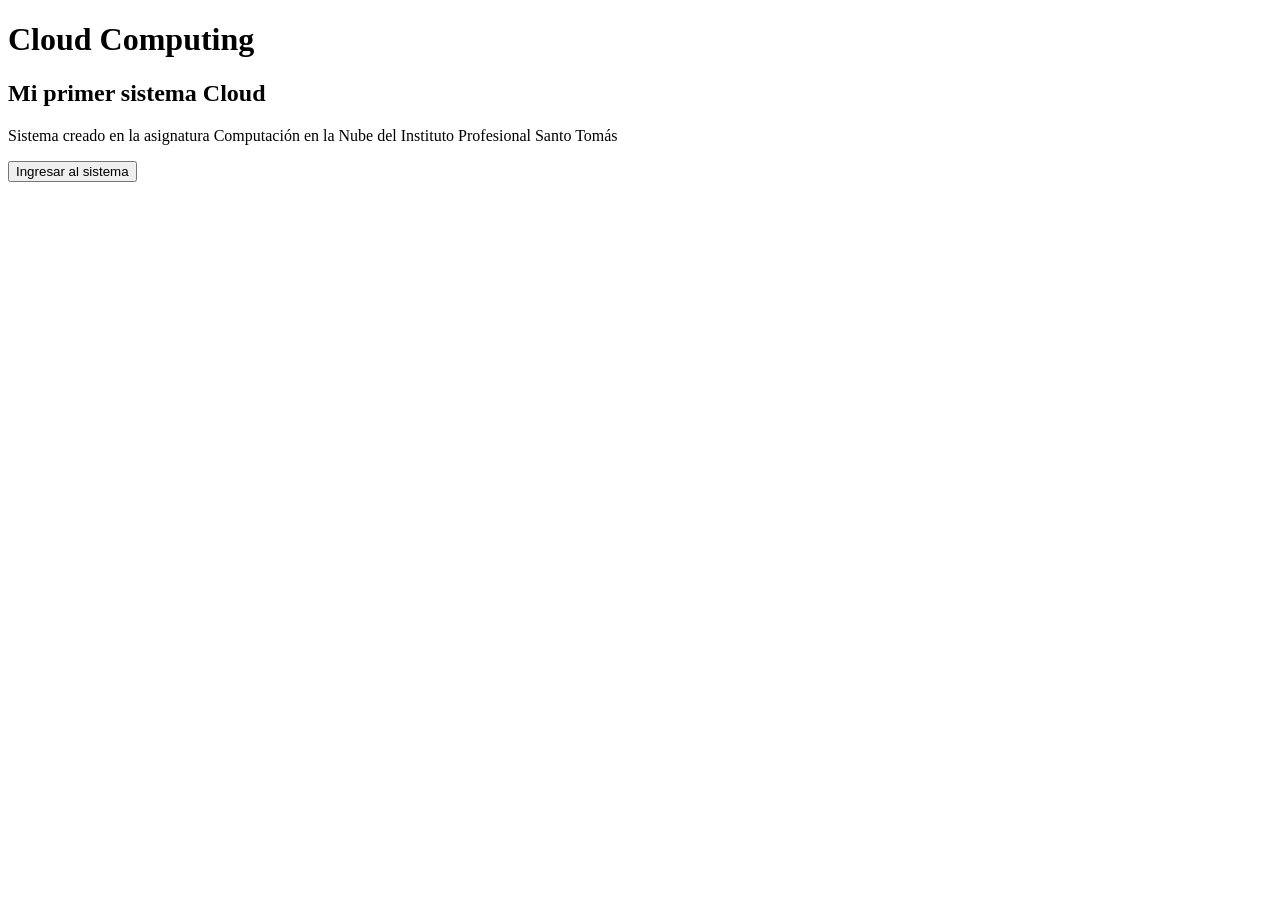
==== index.html @ c4c1977e "Agregar index.html en la raíz para GitHub Pages" ====
<!DOCTYPE html>
<html>
<head>
    <title>Cloud Computing</title>
</head>

<body>

<h1>Cloud Computing</h1>

<h2>Mi primer sistema Cloud</h2>

<p>
Sistema creado en la asignatura Computación en la Nube del Instituto Profesional Santo Tomás
</p>

<button>Ingresar al sistema</button>

</body>
</html>
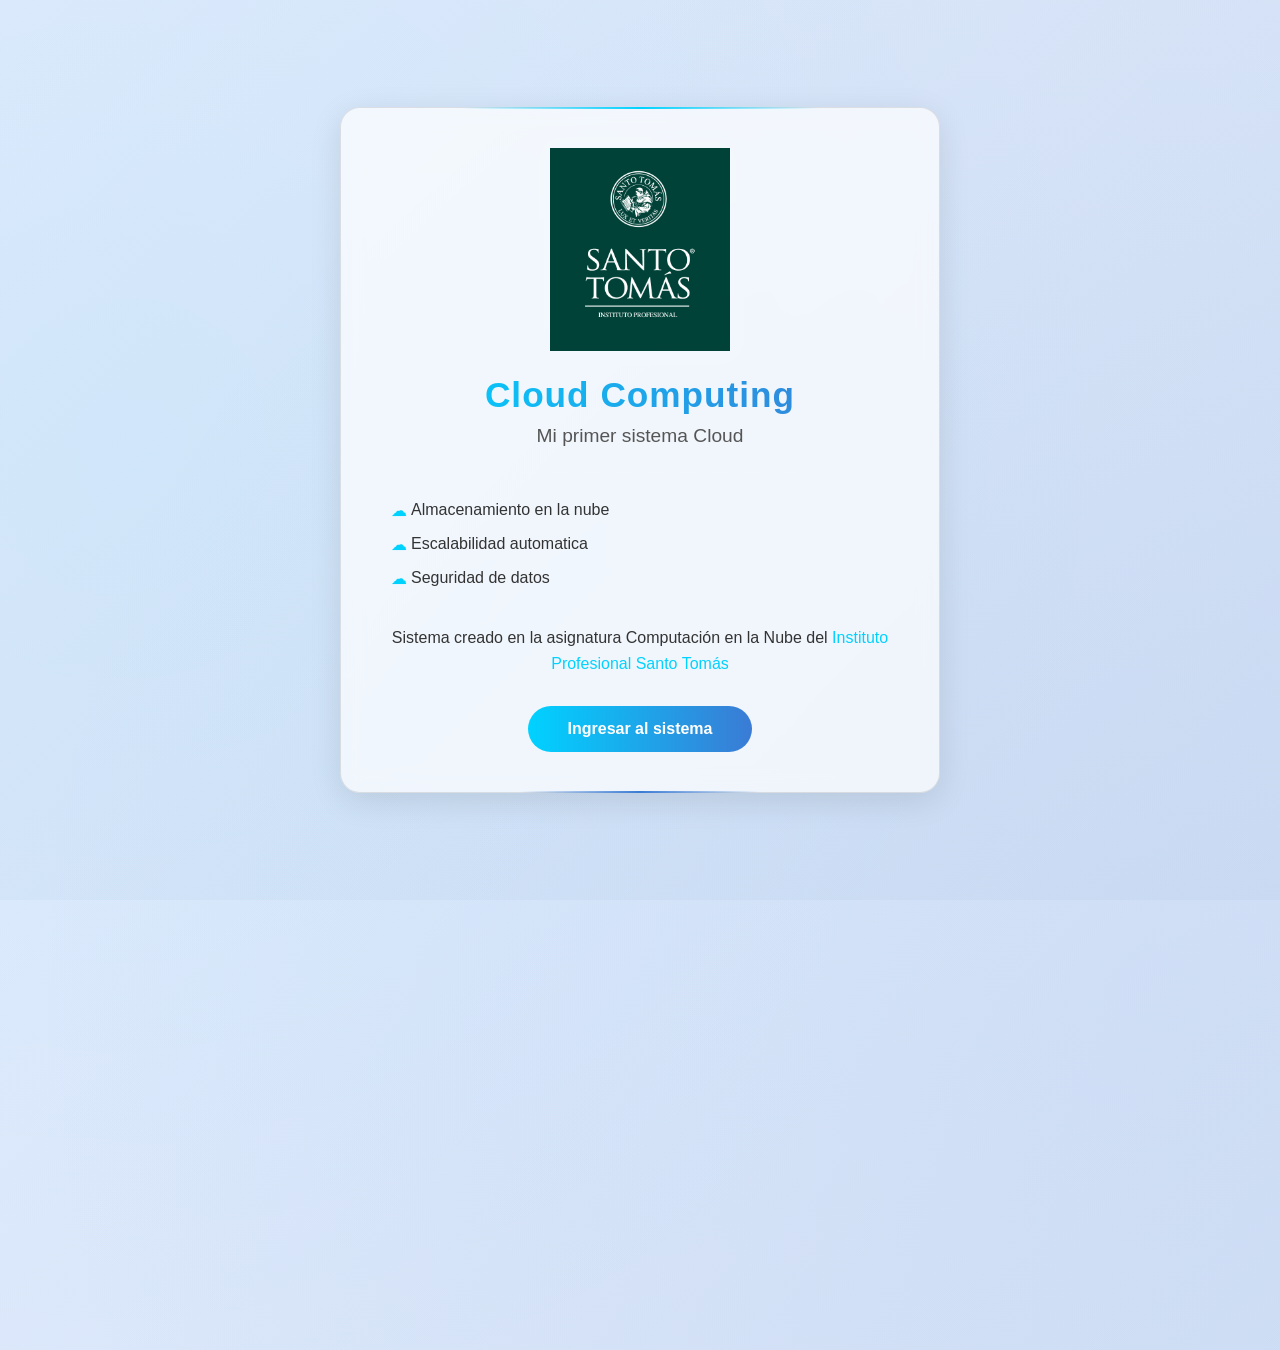
==== commit 2bf809cb: "prueba 12" ====
--- a/index.html
+++ b/index.html
@@ -2,19 +2,26 @@
 <html>
 <head>
     <title>Cloud Computing</title>
+    <link rel="stylesheet" href="style.css">
 </head>
 
 <body>
 
-<h1>Cloud Computing</h1>
-
-<h2>Mi primer sistema Cloud</h2>
-
-<p>
-Sistema creado en la asignatura Computación en la Nube del Instituto Profesional Santo Tomás
-</p>
-
-<button>Ingresar al sistema</button>
+<div class="container">
+    <img src="Instituto-Profesional-Santo-Tomas.png" alt="Instituto Profesional Santo Tomás" class="logo">
+    <h1>Cloud Computing</h1>
+    <h2>Mi primer sistema Cloud</h2>
+    <hr>
+    <ul>
+        <li>Almacenamiento en la nube</li>
+        <li>Escalabilidad automatica</li>
+        <li>Seguridad de datos</li>
+    </ul>
+    <p>
+        Sistema creado en la asignatura Computación en la Nube del <a href="#">Instituto Profesional Santo Tomás</a>
+    </p>
+    <button>Ingresar al sistema</button>
+</div>
 
 </body>
 </html>
--- a/style.css
+++ b/style.css
@@ -0,0 +1,347 @@
+:root {
+    --primary: #3a7bd5;
+    --secondary: #00d2ff;
+    --bg-dark: #0f0c29;
+    --bg-mid: #302b63;
+    --bg-light: #24243e;
+    --text-white: #ffffff;
+    --text-gray: #b0b0b0;
+    --text-light: #c0c0c0;
+    --glass-bg: rgba(255, 255, 255, 0.05);
+    --glass-border: rgba(255, 255, 255, 0.1);
+    --radius: 20px;
+    --transition: 0.3s ease;
+}
+
+*,
+*::before,
+*::after {
+    margin: 0;
+    padding: 0;
+    box-sizing: border-box;
+}
+
+html {
+    scroll-behavior: smooth;
+}
+
+body {
+    font-family: 'Segoe UI', Tahoma, Geneva, Verdana, sans-serif;
+    background: linear-gradient(135deg, var(--bg-dark), var(--bg-mid), var(--bg-light));
+    color: var(--text-white);
+    min-height: 100vh;
+    display: flex;
+    justify-content: center;
+    align-items: center;
+    overflow: hidden;
+}
+
+body::before {
+    content: '';
+    position: absolute;
+    top: -50%;
+    left: -50%;
+    width: 200%;
+    height: 200%;
+    background: radial-gradient(circle at 30% 50%, rgba(0, 210, 255, 0.05) 0%, transparent 50%),
+                radial-gradient(circle at 70% 80%, rgba(58, 123, 213, 0.05) 0%, transparent 50%);
+    animation: float 20s ease-in-out infinite;
+    z-index: -1;
+}
+
+@keyframes float {
+    0%, 100% { transform: translate(0, 0) rotate(0deg); }
+    33% { transform: translate(30px, -30px) rotate(5deg); }
+    66% { transform: translate(-20px, 20px) rotate(-3deg); }
+}
+
+@keyframes fadeInUp {
+    from {
+        opacity: 0;
+        transform: translateY(40px);
+    }
+    to {
+        opacity: 1;
+        transform: translateY(0);
+    }
+}
+
+@keyframes pulse {
+    0%, 100% { box-shadow: 0 0 0 0 rgba(0, 210, 255, 0.4); }
+    50% { box-shadow: 0 0 0 15px rgba(0, 210, 255, 0); }
+}
+
+@keyframes shimmer {
+    0% { background-position: -200% center; }
+    100% { background-position: 200% center; }
+}
+
+.container {
+    background: var(--glass-bg);
+    backdrop-filter: blur(10px);
+    -webkit-backdrop-filter: blur(10px);
+    border: 1px solid var(--glass-border);
+    border-radius: var(--radius);
+    padding: 40px 50px;
+    max-width: 600px;
+    width: 90%;
+    text-align: center;
+    box-shadow: 0 8px 32px rgba(0, 0, 0, 0.3);
+    position: relative;
+    animation: fadeInUp 0.8s ease-out;
+}
+
+.container::before {
+    content: '';
+    position: absolute;
+    top: -1px;
+    left: 20%;
+    right: 20%;
+    height: 2px;
+    background: linear-gradient(90deg, transparent, var(--secondary), transparent);
+    border-radius: 2px;
+}
+
+.container::after {
+    content: '';
+    position: absolute;
+    bottom: -1px;
+    left: 30%;
+    right: 30%;
+    height: 2px;
+    background: linear-gradient(90deg, transparent, var(--primary), transparent);
+    border-radius: 2px;
+}
+
+.logo {
+    max-width: 180px;
+    margin-bottom: 20px;
+    filter: drop-shadow(0 0 10px rgba(255, 255, 255, 0.2));
+    transition: transform var(--transition), filter var(--transition);
+    animation: fadeInUp 0.8s ease-out 0.2s both;
+}
+
+.logo:hover {
+    transform: scale(1.1) rotate(2deg);
+    filter: drop-shadow(0 0 20px rgba(0, 210, 255, 0.5));
+}
+
+h1 {
+    font-size: 2.2rem;
+    margin-bottom: 10px;
+    background: linear-gradient(90deg, var(--secondary), var(--primary), var(--secondary));
+    background-size: 200% auto;
+    -webkit-background-clip: text;
+    -webkit-text-fill-color: transparent;
+    background-clip: text;
+    animation: fadeInUp 0.8s ease-out 0.4s both, shimmer 3s linear infinite;
+    letter-spacing: 1px;
+}
+
+h2 {
+    font-size: 1.2rem;
+    font-weight: 400;
+    color: var(--text-gray);
+    margin-bottom: 25px;
+    animation: fadeInUp 0.8s ease-out 0.5s both;
+}
+
+p {
+    font-size: 1rem;
+    line-height: 1.6;
+    color: var(--text-light);
+    margin-bottom: 30px;
+    animation: fadeInUp 0.8s ease-out 0.6s both;
+}
+
+a {
+    color: var(--secondary);
+    text-decoration: none;
+    position: relative;
+    transition: color var(--transition);
+}
+
+a::after {
+    content: '';
+    position: absolute;
+    bottom: -2px;
+    left: 0;
+    width: 0;
+    height: 2px;
+    background: var(--secondary);
+    transition: width var(--transition);
+}
+
+a:hover {
+    color: var(--primary);
+}
+
+a:hover::after {
+    width: 100%;
+}
+
+hr {
+    border: none;
+    height: 1px;
+    background: linear-gradient(90deg, transparent, var(--glass-border), transparent);
+    margin: 20px 0;
+}
+
+ul {
+    list-style: none;
+    margin-bottom: 30px;
+    text-align: left;
+}
+
+ul li {
+    padding: 8px 0;
+    color: var(--text-light);
+    position: relative;
+    padding-left: 20px;
+    animation: fadeInUp 0.8s ease-out both;
+}
+
+ul li::before {
+    content: '☁';
+    position: absolute;
+    left: 0;
+    color: var(--secondary);
+}
+
+button {
+    padding: 14px 40px;
+    font-size: 1rem;
+    font-weight: 600;
+    color: var(--text-white);
+    background: linear-gradient(90deg, var(--secondary), var(--primary));
+    border: none;
+    border-radius: 50px;
+    cursor: pointer;
+    transition: transform var(--transition), box-shadow var(--transition);
+    animation: fadeInUp 0.8s ease-out 0.7s both, pulse 2s ease-in-out infinite;
+    position: relative;
+    overflow: hidden;
+}
+
+button::before {
+    content: '';
+    position: absolute;
+    top: 0;
+    left: -100%;
+    width: 100%;
+    height: 100%;
+    background: linear-gradient(90deg, transparent, rgba(255, 255, 255, 0.2), transparent);
+    transition: left 0.5s ease;
+}
+
+button:hover {
+    transform: translateY(-3px);
+    box-shadow: 0 6px 20px rgba(0, 210, 255, 0.4);
+    animation: none;
+}
+
+button:hover::before {
+    left: 100%;
+}
+
+button:active {
+    transform: translateY(0);
+    box-shadow: 0 2px 10px rgba(0, 210, 255, 0.3);
+}
+
+button:focus {
+    outline: 2px solid var(--secondary);
+    outline-offset: 3px;
+}
+
+::selection {
+    background: var(--primary);
+    color: var(--text-white);
+}
+
+::-webkit-scrollbar {
+    width: 8px;
+}
+
+::-webkit-scrollbar-track {
+    background: var(--bg-dark);
+}
+
+::-webkit-scrollbar-thumb {
+    background: var(--primary);
+    border-radius: 4px;
+}
+
+::-webkit-scrollbar-thumb:hover {
+    background: var(--secondary);
+}
+
+@media (max-width: 768px) {
+    .container {
+        padding: 30px 25px;
+        margin: 20px;
+    }
+
+    h1 {
+        font-size: 1.6rem;
+    }
+
+    h2 {
+        font-size: 1rem;
+    }
+
+    .logo {
+        max-width: 140px;
+    }
+
+    button {
+        padding: 12px 30px;
+        font-size: 0.9rem;
+    }
+}
+
+@media (max-width: 480px) {
+    .container {
+        padding: 25px 20px;
+        border-radius: 15px;
+    }
+
+    h1 {
+        font-size: 1.3rem;
+    }
+
+    p {
+        font-size: 0.9rem;
+    }
+}
+
+@media (prefers-reduced-motion: reduce) {
+    *,
+    *::before,
+    *::after {
+        animation-duration: 0.01ms !important;
+        animation-iteration-count: 1 !important;
+        transition-duration: 0.01ms !important;
+    }
+}
+
+@media (prefers-color-scheme: light) {
+    body {
+        background: linear-gradient(135deg, #e0eafc, #cfdef3);
+        color: #1a1a2e;
+    }
+
+    .container {
+        background: rgba(255, 255, 255, 0.7);
+        border: 1px solid rgba(0, 0, 0, 0.1);
+        box-shadow: 0 8px 32px rgba(0, 0, 0, 0.1);
+    }
+
+    h2 {
+        color: #555;
+    }
+
+    p, ul li {
+        color: #333;
+    }
+}
